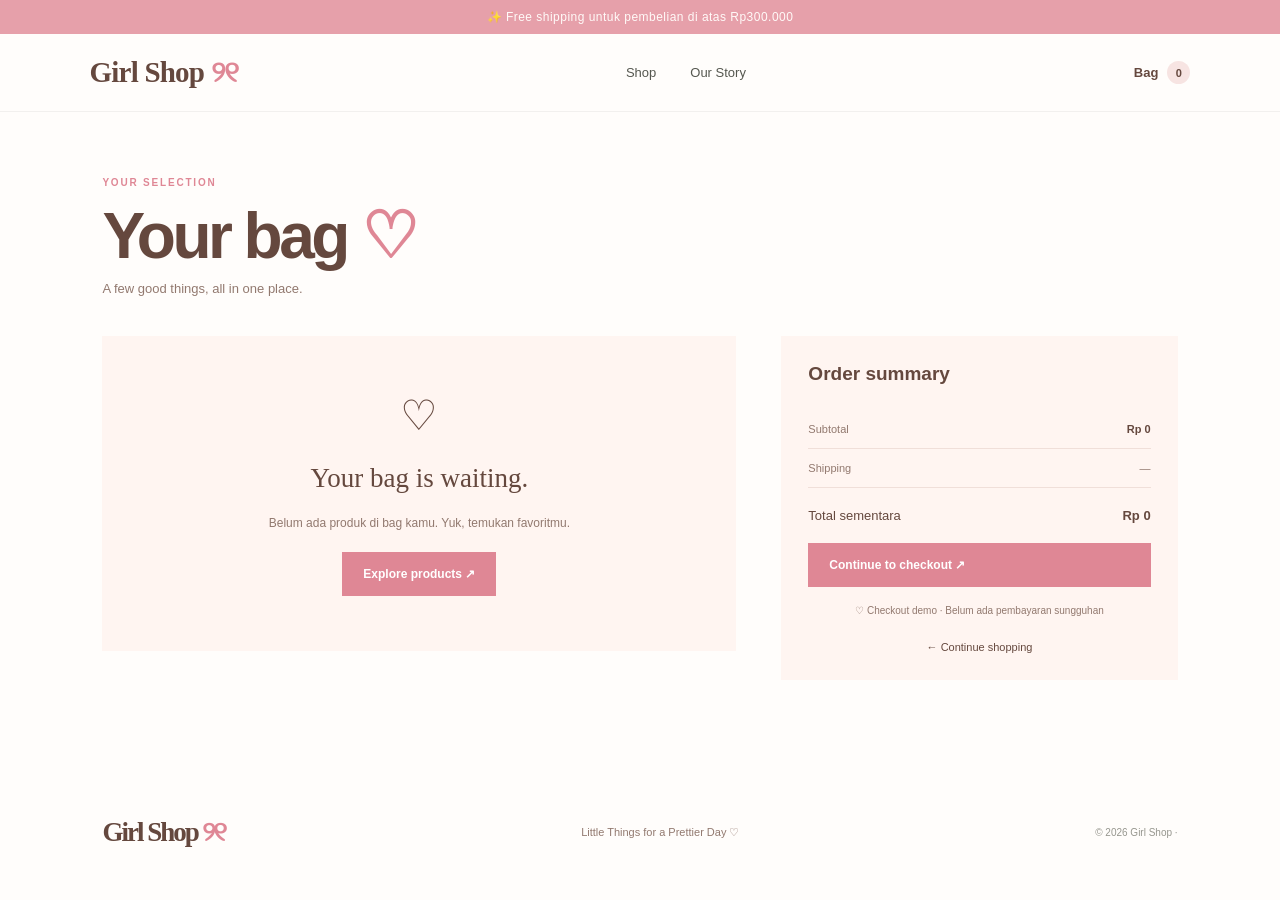
==== cart.html @ 90fae332 "Initial commit Girl Shop" ====
<!DOCTYPE html>
<html lang="id">

<head>
  <meta charset="UTF-8">
  <meta name="viewport" content="width=device-width, initial-scale=1.0">
  <title>Girl Shop — Your Bag</title>
  <link rel="stylesheet" href="style.css">
  <script src="script.js" defer></script>
</head>

<body>
  <div class="announcement">✨ Free shipping untuk pembelian di atas Rp300.000</div>

  <header class="site-header">
    <a class="logo" href="index.html">Girl Shop <span>୨୧</span></a>
    <nav class="nav-links" aria-label="Navigasi utama"><a href="index.html#produk">Shop</a><a href="index.html#cerita">Our Story</a></nav>
    <a class="cart-link" href="cart.html">Bag <span id="cart-count" class="cart-count">0</span></a>
  </header>

  <main class="cart-page">
    <p class="eyebrow">YOUR SELECTION</p>
    <h1>Your bag<span> ♡</span></h1>
    <p class="cart-intro">A few good things, all in one place.</p>
    
    <div class="cart-layout">
      <section id="cart-items" class="cart-items" aria-live="polite"></section>
      <aside class="summary">
        <h2>Order summary</h2>
        <div class="summary-line"><span>Subtotal</span><strong id="subtotal">Rp0</strong></div>
        <div class="summary-line"><span>Shipping</span><span id="shipping">Dihitung saat checkout</span></div>
        <div class="summary-line total"><span>Total sementara</span><strong id="total">Rp0</strong></div>
        <button id="checkout-btn" class="button button-dark checkout-button">Continue to checkout ↗</button>
        <p class="secure-note">♡ Checkout demo · Belum ada pembayaran sungguhan</p>
        <a class="continue-shopping" href="index.html#produk">← Continue shopping</a>
      </aside>
    </div>
  </main>
  
  <footer id="footer" class="site-footer">
    <a class="logo" href="index.html">Girl Shop <span>୨୧</span></a><p>Little Things for a Prettier Day ♡</p><small>© 2026 Girl Shop ·</small>
  </footer>
  <div id="toast" class="toast" role="status" aria-live="polite"></div>
</body>
</html>
---- style.css ----
:root
{
    --ink:#252820;
    --muted:#77796f;
    --cream:#f7f5ef;
    --paper:#fffefa;
    --orange:#e8754b;
    --line:#e8e4da;
    --sage:#dce3d3;
    --lavender:#e9e2f2;
}

*
{
    box-sizing:border-box;
}

html
{
    scroll-behavior:smooth;
}

body
{
    margin:0;
    background:var(--paper);
    color:var(--ink);
    font-family:'DM Sans',sans-serif;
}

a
{
    color:inherit;
    text-decoration:none;
}

button
{
    font:inherit;
    cursor:pointer;
}

.announcement
{
    background:var(--ink);
    color:white;
    text-align:center;
    padding:10px 16px;
    font-size:12px;
    letter-spacing:.04em;
}

.site-header
{
    height:78px;
    padding:0 7%;
    display:flex;
    align-items:center;
    justify-content:space-between;
    background:var(--paper);
    border-bottom:1px solid rgba(37,40,32,.06);
}

.logo
{
    font-size:32px;
    font-weight:700;
    letter-spacing:-2px;
}

.logo span,.section-heading h2 span,.cart-page h1 span
{
    color:var(--orange);
}

.nav-links
{
    display:flex;
    gap:34px;
    font-size:13px;
    color:#55574f;
}

.nav-links a:hover,.continue-shopping:hover
{
    color:var(--orange);
}

.cart-link
{
    font-size:13px;
    font-weight:600;
    display:flex;
    align-items:center;
    gap:9px;
}

.cart-count
{
    display:inline-grid;
    place-items:center;
    min-width:23px;
    height:23px;
    border-radius:50%;
    background:var(--sage);
    font-size:11px;
}

.hero
{
    min-height:510px;
    background:var(--cream);
    display:grid;
    grid-template-columns:1fr 1fr;
    align-items:center;
    padding:60px 10%;
    gap:30px;
    overflow:hidden;
}

.eyebrow
{
    font-size:10px;
    font-weight:700;
    letter-spacing:.18em;
    color:var(--orange);
    margin:0 0 17px;
}

.hero h1,.cart-page h1
{
    font-size:clamp(48px,6vw,78px);
    line-height:.99;
    letter-spacing:-.055em;
    margin:0 0 24px;
    font-weight:600;
}

h1 em,h2 em
{
    font-family:'Playfair Display',serif;
    font-weight:500;
}

.hero-description
{
    max-width:390px;
    line-height:1.8;
    color:var(--muted);
    font-size:14px;
    margin:0 0 28px;
}

.button
{
    display:inline-flex;
    align-items:center;
    justify-content:center;
    gap:25px;
    padding:15px 21px;
    border:0;
    font-size:12px;
    font-weight:600;
    transition:transform .2s,background .2s;
}

.button:hover
{
    transform:translateY(-2px);
}

.button-dark
{
    background:var(--ink);
    color:white;
}

.button-dark:hover
{
    background:var(--orange);
}

.hero-art
{
    height:370px;
    position:relative;
    display:grid;
    place-items:center;
}

.sun
{
    position:absolute;
    width:285px;
    height:285px;
    border-radius:50%;
    background:#edc5a9;
    right:13%;
    top:8%;
}

.hero-card
{
    position:absolute;
    box-shadow:0 25px 55px #4c3e2b20;
}

.card-back
{
    width:205px;
    height:275px;
    background:var(--sage);
    transform:rotate(11deg);
    right:22%;
    top:15%;
    display:flex;
    align-items:flex-end;
    padding:20px;
    font-family:'Playfair Display',serif;
    font-size:23px;
    line-height:1.1;
}

.card-front
{
    width:205px;
    height:275px;
    background:#f2e5d4;
    transform:rotate(-8deg);
    left:22%;
    top:19%;
    padding:20px;
    display:flex;
    flex-direction:column;
    justify-content:space-between;
}

.product-bag
{
    width:100%;
    height:180px;
    background:#b86f4c;
    border-radius:4px 4px 13px 13px;
    color:#fff5e8;
    display:grid;
    place-items:center;
    font-family:'Playfair Display',serif;
    font-size:50px;
    position:relative;
}

.product-bag:before
{
    content:'';
    position:absolute;
    top:-18px;
    width:62px;
    height:38px;
    border:5px solid #b86f4c;
    border-bottom:0;
    border-radius:35px 35px 0 0;
}

.mini-label
{
    font-size:8px;
    letter-spacing:.1em;
    line-height:1.8;
}

.mini-label strong
{
    font-size:11px;
    letter-spacing:0;
}

.hero-sticker
{
    position:absolute;
    right:5%;
    bottom:7%;
    background:var(--paper);
    width:86px;
    height:86px;
    border-radius:50%;
    display:grid;
    place-items:center;
    text-align:center;
    font-size:10px;
    font-weight:700;
    line-height:1.3;
    transform:rotate(12deg);
    box-shadow:0 8px 25px #3331;
}

.benefits
{
    display:flex;
    justify-content:center;
    gap:8%;
    padding:24px 5%;
    border-bottom:1px solid var(--line);
    flex-wrap:wrap;
}

.benefits div
{
    display:flex;
    align-items:center;
    gap:10px;
    font-size:11px;
    color:#65675e;
}

.benefits span
{
    font-size:18px;
    color:var(--orange);
}

.benefits p
{
    margin:0;
}

.products-section
{
    padding:90px 8% 100px;
}

.section-heading
{
    display:flex;
    justify-content:space-between;
    align-items:end;
    gap:20px;
    margin-bottom:30px;
}

.section-heading h2,.story h2
{
    font-size:clamp(30px,4vw,46px);
    letter-spacing:-.045em;
    line-height:1.1;
    margin:0;
    font-weight:600;
}

.section-heading>p
{
    font-size:12px;
    color:var(--muted);
    margin-bottom:5px;
}

.filter-row
{
    display:flex;
    gap:8px;
    margin-bottom:25px;
    flex-wrap:wrap;
}

.filter
{
    border:1px solid var(--line);
    background:transparent;
    padding:9px 15px;
    border-radius:30px;
    font-size:11px;
    color:#66685f;
}

.filter.active,.filter:hover
{
    background:var(--ink);
    color:white;
    border-color:var(--ink);
}

.product-grid
{
    display:grid;
    grid-template-columns:repeat(4,minmax(0,1fr));
    gap:22px;
}

.product-card
{
    min-width:0;
}

.product-visual
{
    height:245px;
    position:relative;
    display:grid;
    place-items:center;
    overflow:hidden;
    margin-bottom:15px;
}

.product-visual.bags
{
    background:#e8ded0;
}

.product-visual.accessories
{
    background:#e7e8dc;
}

.product-visual.home
{
    background:#e8e0ee;
}

.product-visual .shape
{
    width:130px;
    height:145px;
    display:grid;
    place-items:center;
    font-size:65px;
    filter:drop-shadow(0 15px 12px #0002);
    transition:transform .3s;
}

.product-card:hover .shape
{
    transform:scale(1.07) rotate(-4deg);
}

.tag
{
    position:absolute;
    top:12px;
    left:12px;
    background:var(--paper);
    padding:6px 8px;
    font-size:9px;
    text-transform:uppercase;
    letter-spacing:.08em;
}

.add-button
{
    position:absolute;
    right:12px;
    bottom:12px;
    border:0;
    width:37px;
    height:37px;
    border-radius:50%;
    background:var(--paper);
    font-size:22px;
    box-shadow:0 4px 12px #0001;
}

.add-button:hover
{
    background:var(--ink);
    color:white;
}

.product-meta
{
    display:flex;
    justify-content:space-between;
    gap:10px;
    font-size:12px;
    font-weight:600;
}

.product-meta span:last-child
{
    white-space:nowrap;
}

.product-category
{
    font-size:10px;
    color:var(--muted);
    margin:7px 0 0;
}

.story
{
    background:var(--sage);
    padding:65px 10%;
    display:grid;
    grid-template-columns:.5fr 1.1fr 1fr;
    gap:35px;
    align-items:center;
}

.story-mark
{
    width:74px;
    height:74px;
    border-radius:50%;
    background:var(--paper);
    display:grid;
    place-items:center;
    font-size:42px;
    font-weight:700;
    letter-spacing:-4px;
}

.story>p
{
    font-size:12px;
    line-height:1.9;
    color:#55594f;
}

.site-footer
{
    padding:45px 8%;
    display:flex;
    align-items:center;
    justify-content:space-between;
    gap:20px;
    flex-wrap:wrap;
}

.site-footer .logo
{
    font-size:27px;
}

.site-footer p
{
    font-size:11px;
    color:var(--muted);
}

.site-footer small
{
    font-size:10px;
    color:#96968e;
}

.toast
{
    position:fixed;
    bottom:24px;
    left:50%;
    transform:translate(-50%,20px);
    opacity:0;
    pointer-events:none;
    background:var(--ink);
    color:white;
    padding:13px 20px;
    font-size:12px;
    transition:.25s;
    z-index:10;
    box-shadow:0 10px 30px #0002;
}

.toast.show
{
    opacity:1;
    transform:translate(-50%,0);
}

.cart-page
{
    padding:65px 8% 90px;
    min-height:55vh;
}

.cart-page h1
{
    font-size:clamp(44px,5vw,64px);
    margin-bottom:10px;
}

.cart-intro
{
    color:var(--muted);
    font-size:13px;
    margin-bottom:40px;
}

.cart-layout
{
    display:grid;
    grid-template-columns:1.6fr 1fr;
    gap:45px;
    align-items:start;
}

.cart-row
{
    display:grid;
    grid-template-columns:100px 1fr auto;
    gap:18px;
    padding:18px 0;
    border-bottom:1px solid var(--line);
    align-items:center;
}

.cart-thumb
{
    height:100px;
    display:grid;
    place-items:center;
    font-size:39px;
}

.cart-thumb.bags
{
    background:#e8ded0;
}

.cart-thumb.accessories
{
    background:#e7e8dc;
}

.cart-thumb.home
{
    background:#e8e0ee;
}

.cart-product-name
{
    font-size:13px;
    font-weight:600;
    margin-bottom:7px;
}

.cart-product-category
{
    font-size:10px;
    color:var(--muted);
}

.quantity-control
{
    display:flex;
    align-items:center;
    gap:12px;
    margin-top:14px;
    font-size:12px;
}

.quantity-control button
{
    width:25px;
    height:25px;
    background:transparent;
    border:1px solid var(--line);
}

.remove-button
{
    background:transparent;
    border:0;
    color:var(--muted);
    font-size:10px;
    text-decoration:underline;
    margin-top:9px;
    padding:0;
}

.cart-price
{
    font-size:12px;
    font-weight:600;
    white-space:nowrap;
}

.summary
{
    background:var(--cream);
    padding:27px;
}

.summary h2
{
    font-size:19px;
    margin:0 0 25px;
}

.summary-line
{
    display:flex;
    justify-content:space-between;
    gap:15px;
    font-size:11px;
    color:var(--muted);
    padding:13px 0;
    border-bottom:1px solid var(--line);
}

.summary-line strong
{
    color:var(--ink);
}

.summary-line.total
{
    font-size:13px;
    color:var(--ink);
    border:0;
    padding:20px 0;
}

.checkout-button
{
    width:100%;
    justify-content:space-between;
}

.secure-note
{
    font-size:10px;
    line-height:1.6;
    color:var(--muted);
    text-align:center;
    margin:16px 0;
}

.continue-shopping
{
    font-size:11px;
    display:block;
    text-align:center;
    margin-top:22px;
}

.empty-cart
{
    text-align:center;
    padding:55px 15px;
    background:var(--cream);
}

.empty-cart .empty-icon
{
    font-size:42px;
}

.empty-cart h2
{
    font-family:'Playfair Display',serif;
    font-size:27px;
    font-weight:500;
}

.empty-cart p
{
    font-size:12px;
    color:var(--muted);
    margin-bottom:22px;
}

@media(max-width:900px)
{

    .product-grid
    {
        grid-template-columns:repeat(2,minmax(0,1fr));
    }

    .product-visual
    {
        height:260px;
    }

    .hero
    {
        padding:50px 7%;
    }

    .story
    {
        grid-template-columns:auto 1fr;
    }

    .story>p
    {
        grid-column:2;
    }

    .cart-layout
    {
        grid-template-columns:1fr;
        gap:28px;
    }
}

@media(max-width:600px)
{

    .site-header
    {
        height:66px;
        padding:0 5%;
    }

    .logo
    {
        font-size:28px;
    }

    .nav-links
    {
        gap:13px;
        font-size:11px;
    }

    .hero
    {
        grid-template-columns:1fr;
        padding:52px 7% 25px;
        gap:0;
    }

    .hero h1
    {
        font-size:56px;
    }

    .hero-art
    {
        height:320px;
    }

    .sun
    {
        width:240px;
        height:240px;
        right:15%;
    }

    .card-front,.card-back
    {
        width:170px;
        height:230px;
    }

    .product-bag
    {
        height:145px;
    }

    .card-front
    {
        left:22%;
    }

    .card-back
    {
        right:20%;
    }

    .hero-sticker
    {
        right:4%;
        bottom:3%;
    }

    .benefits
    {
        gap:15px;
        justify-content:flex-start;
        padding:20px 7%;
    }

    .benefits div
    {
        width:100%;
    }

    .products-section
    {
        padding:60px 6%;
    }

    .section-heading
    {
        display:block;
    }

    .section-heading>p
    {
        margin-top:12px;
    }

    .product-grid
    {
        gap:20px 12px;
    }

    .product-visual
    {
        height:190px;
    }

    .product-visual .shape
    {
        font-size:53px;
        width:100px;
    }

    .product-meta
    {
        font-size:11px;
        display:block;
    }

    .product-meta span
    {
        display:block;
    }

    .product-meta span:last-child
    {
        margin-top:5px;
    }

    .story
    {
        padding:45px 7%;
        grid-template-columns:1fr;
        gap:20px;
    }

    .story>p
    {
        grid-column:auto;
        margin:0;
    }

    .site-footer
    {
        padding:35px 7%;
        display:block;
    }

    .site-footer p
    {
        margin:8px 0 18px;
    }

    .cart-page
    {
        padding:45px 6% 70px;
    }

    .cart-row
    {
        grid-template-columns:75px 1fr auto;
        gap:12px;
    }

    .cart-thumb
    {
        height:80px;
    }

    .cart-price
    {
        font-size:11px;
    }

    .summary
    {
        padding:22px;
    }

    .announcement
    {
        font-size:10px;
    }
}

/* Girl Shop theme + real product photography */

:root
{
    --ink:#65483e;
    --muted:#92796f;
    --cream:#fff5f1;
    --paper:#fffdfb;
    --orange:#df8795;
    --line:#f0dfd9;
    --sage:#f7e4e2;
    --lavender:#f7e7ed;
}

.announcement
{
    background:#e6a0aa;
    color:#fffaf8;
}

.logo span
{
    color:#df8795;
}

.hero
{
    background:#fff5f1;
}

.sun
{
    background:#f4d7d1;
}

.card-back
{
    background:#f5e3de;
}

.card-front
{
    background:#fff9f1;
}

.product-visual
{
    border-radius:10px;
    background:#f7e8e3;
}

.product-visual.bags,.product-visual.accessories,.product-visual.home
{
    background:#f7e8e3;
}

.product-photo
{
    width:100%;
    height:100%;
    object-fit:cover;
    display:block;
    mix-blend-mode:multiply;
}

.product-visual .shape
{
    position:absolute;
    inset:0;
    margin:auto;
    pointer-events:none;
}

.tag
{
    z-index:1;
    border-radius:4px;
    color:#78574d;
}

.add-button
{
    z-index:2;
    color:#d87588;
}

.add-button:hover
{
    background:#df8795;
}

.button-dark
{
    background:#df8795;
}

.button-dark:hover
{
    background:#c96d80;
}

.filter.active,.filter:hover
{
    background:#df8795;
    border-color:#df8795;
}

.story
{
    background:#f8e8e4;
}

.cart-thumb
{
    overflow:hidden;
}

.cart-thumb img
{
    width:100%;
    height:100%;
    object-fit:cover;
    display:block;
}

.cart-thumb span
{
    font-size:34px;
}

@media(max-width:600px)
{

    .product-photo
    {
        object-fit:cover;
    }
}

/* Final Girl Shop refinements */

.brand-bow
{
    font-family:serif;
    color:#df8795;
    font-size:.85em;
    letter-spacing:-.15em;
}

.site-header .logo
{
    font-family:'Playfair Display',serif;
    font-size:29px;
    letter-spacing:-.8px;
    color:#65483e;
    white-space:nowrap;
}

.hero
{
    grid-template-columns:.85fr 1.15fr;
    min-height:480px;
    padding-top:40px;
    padding-bottom:40px;
}

.hero-photo-art
{
    height:400px;
    position:relative;
    overflow:hidden;
    border-radius:6px;
    background:#f4e5de;
}

.hero-tote-photo
{
    position:absolute;
    inset:0;
    width:100%;
    height:100%;
    object-fit:cover;
    object-position:center 34%;
    transform:scale(1.06);
    display:block;
}

.hero-photo-art:after
{
    content:"";
    position:absolute;
    inset:0;
    background:linear-gradient(90deg,rgba(255,245,241,.16),transparent 55%);
    pointer-events:none;
}

.hero-photo-note
{
    position:absolute;
    right:18px;
    top:30%;
    z-index:2;
    background:rgba(255,250,247,.88);
    padding:14px 17px;
    color:#65483e;
    font-family:'Playfair Display',serif;
    font-size:21px;
    line-height:1.2;
    text-align:center;
    transform:rotate(4deg);
}

.hero-bow
{
    position:absolute;
    z-index:2;
    color:#df8795;
    font-size:42px;
}

.bow-one
{
    right:17px;
    bottom:18px;
}

.bow-two
{
    left:18px;
    top:18px;
}

.story
{
    grid-template-columns:.7fr 1fr 1.2fr;
}

.story h2
{
    font-size:clamp(31px,4vw,45px);
}

.story h2 em
{
    color:#df8795;
}

.product-visual
{
    height:245px;
}

.product-photo
{
    object-fit:cover;
    object-position:center center;
}

.cart-thumb img
{
    object-fit:cover;
    object-position:center;
}

.site-footer .logo
{
    font-family:'Playfair Display',serif;
}

@media(max-width:600px)
{

    .hero
    {
        grid-template-columns:1fr;
        gap:25px;
    }

    .hero-photo-art
    {
        height:320px;
    }

    .hero-photo-note
    {
        font-size:17px;
        right:12px;
    }

    .site-header .logo
    {
        font-size:24px;
    }

    .story
    {
        grid-template-columns:1fr;
    }

    .story>p
    {
        grid-column:auto;
    }

    .product-visual
    {
        height:190px;
    }
}

.story-mark
{
    font-family:'Playfair Display',serif;
    letter-spacing:-2px;
    color:#65483e;
}

.story-mark span
{
    display:block;
    font-family:serif;
    color:#df8795;
    font-size:18px;
    letter-spacing:-3px;
}
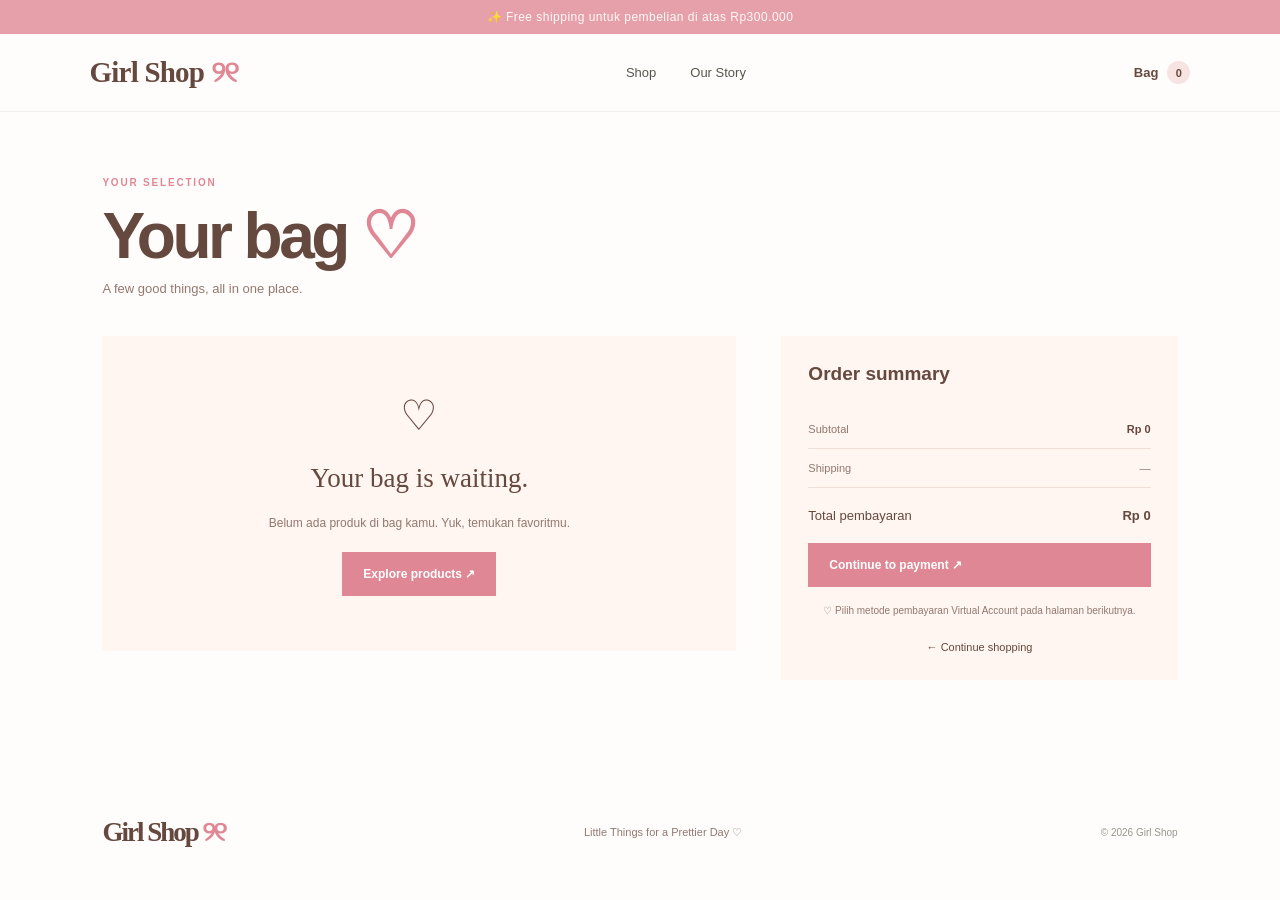
==== commit 9e7c20b6: "Add virtual account payment flow" ====
--- a/cart.html
+++ b/cart.html
@@ -1,3 +1,4 @@
+
 <!DOCTYPE html>
 <html lang="id">
 
@@ -10,36 +11,75 @@
 </head>
 
 <body>
-  <div class="announcement">✨ Free shipping untuk pembelian di atas Rp300.000</div>
+  <div class="announcement">
+    ✨ Free shipping untuk pembelian di atas Rp300.000
+  </div>
 
   <header class="site-header">
     <a class="logo" href="index.html">Girl Shop <span>୨୧</span></a>
-    <nav class="nav-links" aria-label="Navigasi utama"><a href="index.html#produk">Shop</a><a href="index.html#cerita">Our Story</a></nav>
-    <a class="cart-link" href="cart.html">Bag <span id="cart-count" class="cart-count">0</span></a>
+    <nav class="nav-links" aria-label="Navigasi utama">
+      <a href="index.html#produk">Shop</a>
+      <a href="index.html#cerita">Our Story</a>
+    </nav>
+    <a class="cart-link" href="cart.html">
+      Bag <span id="cart-count" class="cart-count">0</span>
+    </a>
   </header>
 
   <main class="cart-page">
     <p class="eyebrow">YOUR SELECTION</p>
     <h1>Your bag<span> ♡</span></h1>
     <p class="cart-intro">A few good things, all in one place.</p>
-    
+
     <div class="cart-layout">
-      <section id="cart-items" class="cart-items" aria-live="polite"></section>
+      <section
+        id="cart-items"
+        class="cart-items"
+        aria-live="polite">
+      </section>
+
       <aside class="summary">
         <h2>Order summary</h2>
-        <div class="summary-line"><span>Subtotal</span><strong id="subtotal">Rp0</strong></div>
-        <div class="summary-line"><span>Shipping</span><span id="shipping">Dihitung saat checkout</span></div>
-        <div class="summary-line total"><span>Total sementara</span><strong id="total">Rp0</strong></div>
-        <button id="checkout-btn" class="button button-dark checkout-button">Continue to checkout ↗</button>
-        <p class="secure-note">♡ Checkout demo · Belum ada pembayaran sungguhan</p>
-        <a class="continue-shopping" href="index.html#produk">← Continue shopping</a>
+
+        <div class="summary-line">
+          <span>Subtotal</span>
+          <strong id="subtotal">Rp0</strong>
+        </div>
+
+        <div class="summary-line">
+          <span>Shipping</span>
+          <span id="shipping">Dihitung saat checkout</span>
+        </div>
+
+        <div class="summary-line total">
+          <span>Total pembayaran</span>
+          <strong id="total">Rp0</strong>
+        </div>
+
+        <button
+          id="checkout-btn"
+          class="button button-dark checkout-button"
+          type="button">
+          Continue to payment ↗
+        </button>
+
+        <p class="secure-note">
+          ♡ Pilih metode pembayaran Virtual Account pada halaman berikutnya.
+        </p>
+
+        <a class="continue-shopping" href="index.html#produk">
+          ← Continue shopping
+        </a>
       </aside>
     </div>
   </main>
-  
+
   <footer id="footer" class="site-footer">
-    <a class="logo" href="index.html">Girl Shop <span>୨୧</span></a><p>Little Things for a Prettier Day ♡</p><small>© 2026 Girl Shop ·</small>
+    <a class="logo" href="index.html">Girl Shop <span>୨୧</span></a>
+    <p>Little Things for a Prettier Day ♡</p>
+    <small>© 2026 Girl Shop</small>
   </footer>
+
   <div id="toast" class="toast" role="status" aria-live="polite"></div>
 </body>
 </html>
